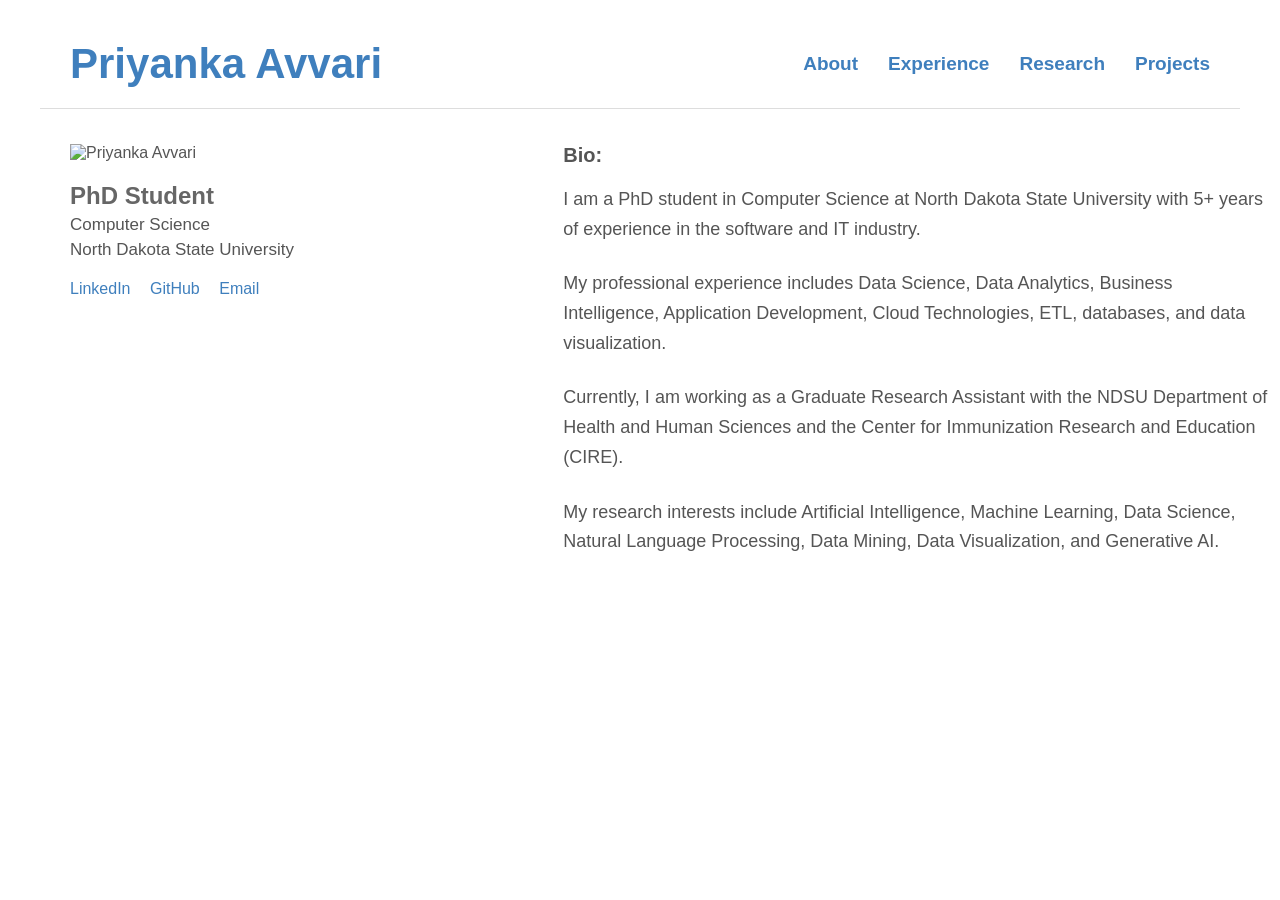
==== index.html @ 80c3de42 "Fix image source and class name in profile section" ====
<!DOCTYPE html>
<html lang="en">

<head>
    <meta charset="UTF-8">
    <meta name="viewport" content="width=device-width, initial-scale=1.0">

    <title>Priyanka Avvari</title>

    <link rel="stylesheet" href="style.css">
</head>

<body>

    <header>

        <div class="name">
            Priyanka Avvari
        </div>

        <nav>
            <a href="index.html">About</a>
            <a href="experience.html">Experience</a>
            <a href="research.html">Research</a>
            <a href="projects.html">Projects</a>
        </nav>

    </header>


    <main>

        <section class="profile">

            <img src="profile-picture.jpg"
     alt="Priyanka Avvari"
     class="profile-image">

            <h2>PhD Student</h2>

            <p>Computer Science</p>

            <p>North Dakota State University</p>

            <div class="links">
                <a href="#">LinkedIn</a>
                <a href="#">GitHub</a>
                <a href="mailto:priyanka.avvari@ndsu.edu">Email</a>
            </div>

        </section>


        <section class="bio">

            <h2>Bio:</h2>

            <p>
                I am a PhD student in Computer Science at North Dakota
                State University with 5+ years of experience in the
                software and IT industry.
            </p>

            <p>
                My professional experience includes Data Science,
                Data Analytics, Business Intelligence, Application
                Development, Cloud Technologies, ETL, databases,
                and data visualization.
            </p>

            <p>
                Currently, I am working as a Graduate Research Assistant
                with the NDSU Department of Health and Human Sciences
                and the Center for Immunization Research and Education
                (CIRE).
            </p>

            <p>
                My research interests include Artificial Intelligence,
                Machine Learning, Data Science, Natural Language
                Processing, Data Mining, Data Visualization, and
                Generative AI.
            </p>

        </section>

    </main>

</body>

</html>
---- style.css ----
* {
    box-sizing: border-box;
}

body {
    margin: 0;
    font-family: Arial, Helvetica, sans-serif;
    color: #555;
    background: white;
}

header {
    max-width: 1200px;
    margin: 40px auto 0;
    padding: 0 30px 20px;

    display: flex;
    justify-content: space-between;
    align-items: center;

    border-bottom: 1px solid #ddd;
}

.name {
    font-size: 42px;
    font-weight: bold;
    color: #3f7fbd;
}

nav {
    display: flex;
    gap: 30px;
}

nav a {
    color: #3f7fbd;
    text-decoration: none;
    font-size: 19px;
    font-weight: bold;
}

nav a:hover {
    color: #1f5d95;
}

main {
    max-width: 1200px;
    margin: 25px auto;
    padding: 0 30px;

    display: grid;
    grid-template-columns: 38% 62%;
    gap: 60px;
}

.profile {
    padding-top: 10px;
}

.profile-image {
    width: 100%;
    max-width: 400px;
    height: 340px;
    object-fit: cover;
}

.profile h2 {
    margin-bottom: 5px;
    color: #666;
}

.profile p {
    margin: 5px 0;
    font-size: 17px;
}

.links {
    margin-top: 20px;
}

.links a {
    margin-right: 15px;
    color: #3f7fbd;
    text-decoration: none;
}

.bio {
    padding-top: 10px;
}

.bio h2 {
    display: inline;
    font-size: 20px;
    color: #555;
}

.bio p {
    font-size: 18px;
    line-height: 1.65;
    margin-bottom: 25px;
}

@media (max-width: 800px) {

    header {
        flex-direction: column;
        align-items: flex-start;
        gap: 20px;
    }

    .name {
        font-size: 34px;
    }

    nav {
        flex-wrap: wrap;
        gap: 15px;
    }

    main {
        grid-template-columns: 1fr;
    }

}
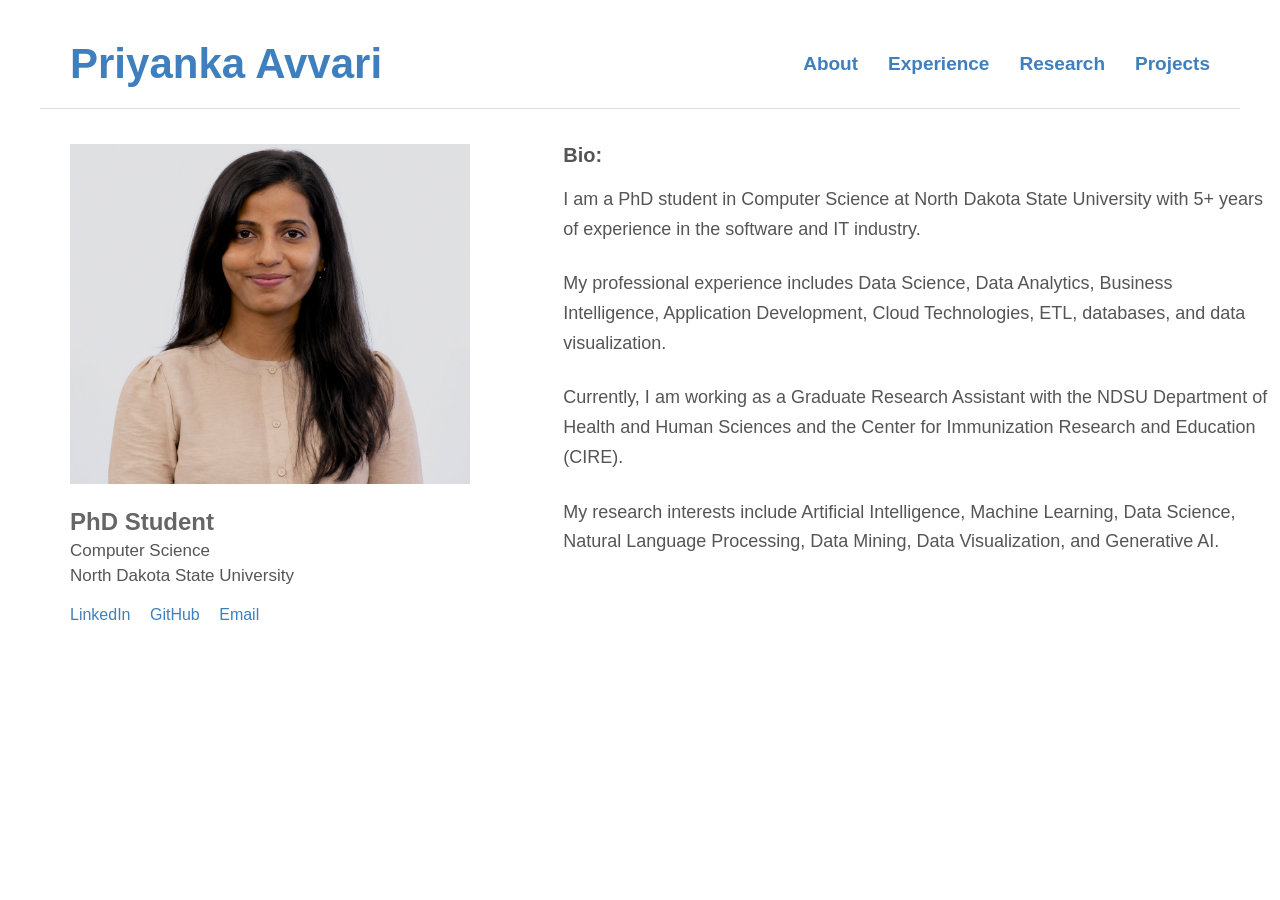
==== commit d496703c: "Fix image source path for profile picture" ====
--- a/index.html
+++ b/index.html
@@ -32,9 +32,9 @@
 
         <section class="profile">
 
-            <img src="profile-picture.jpg"
+            <img src="profile-picture.jpeg"
      alt="Priyanka Avvari"
-     class="profile-image">
+     class="profile-picture">
 
             <h2>PhD Student</h2>
 
--- a/style.css
+++ b/style.css
@@ -57,7 +57,7 @@
     padding-top: 10px;
 }
 
-.profile-image {
+.profile-picture {
     width: 100%;
     max-width: 400px;
     height: 340px;
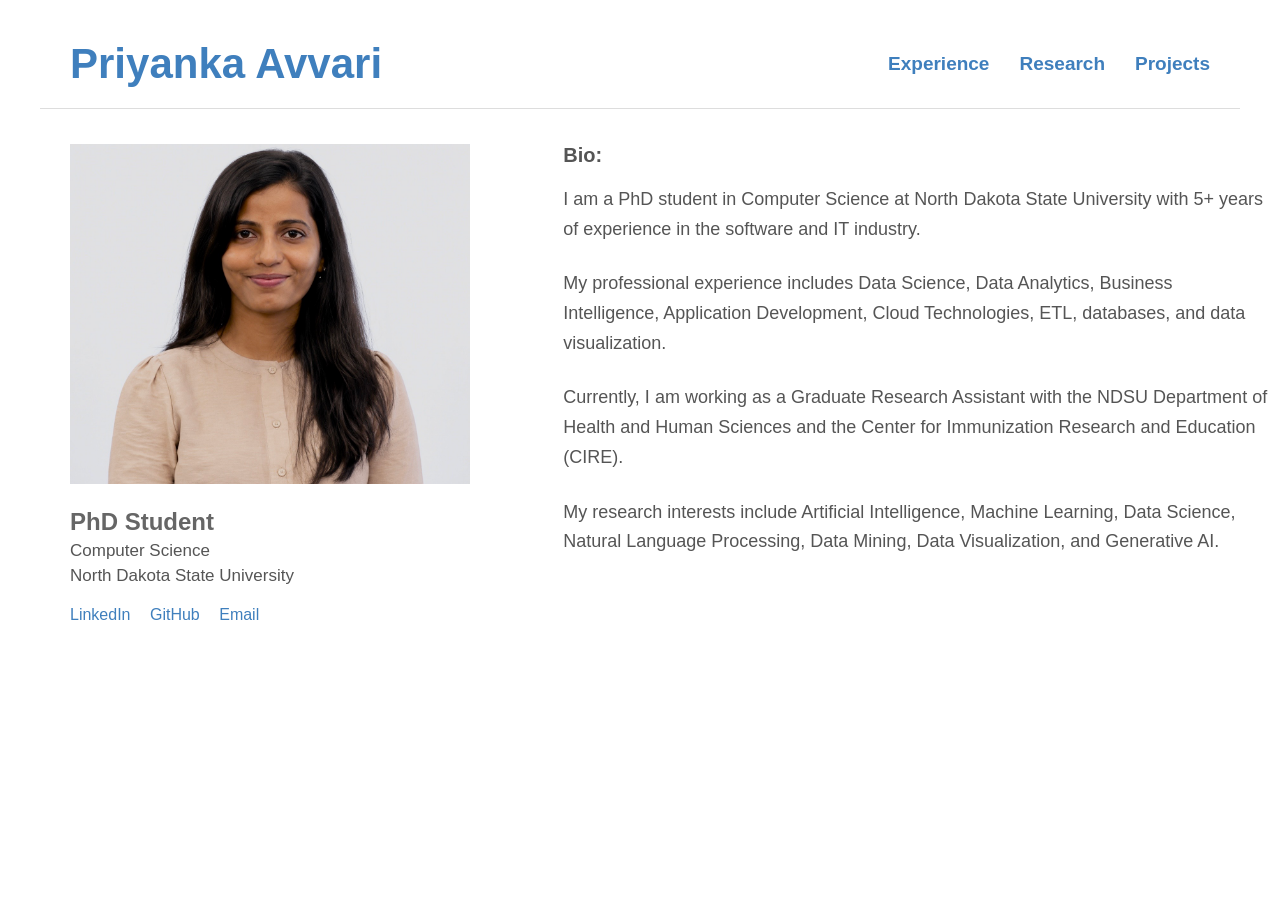
==== commit f22e77ae: "Comment out About link in navigation Commented out the About link in the navigation." ====
--- a/index.html
+++ b/index.html
@@ -19,7 +19,7 @@
         </div>
 
         <nav>
-            <a href="index.html">About</a>
+            <!--<a href="index.html">About</a>-->
             <a href="experience.html">Experience</a>
             <a href="research.html">Research</a>
             <a href="projects.html">Projects</a>
@@ -81,6 +81,7 @@
                 Processing, Data Mining, Data Visualization, and
                 Generative AI.
             </p>
+            
 
         </section>
 
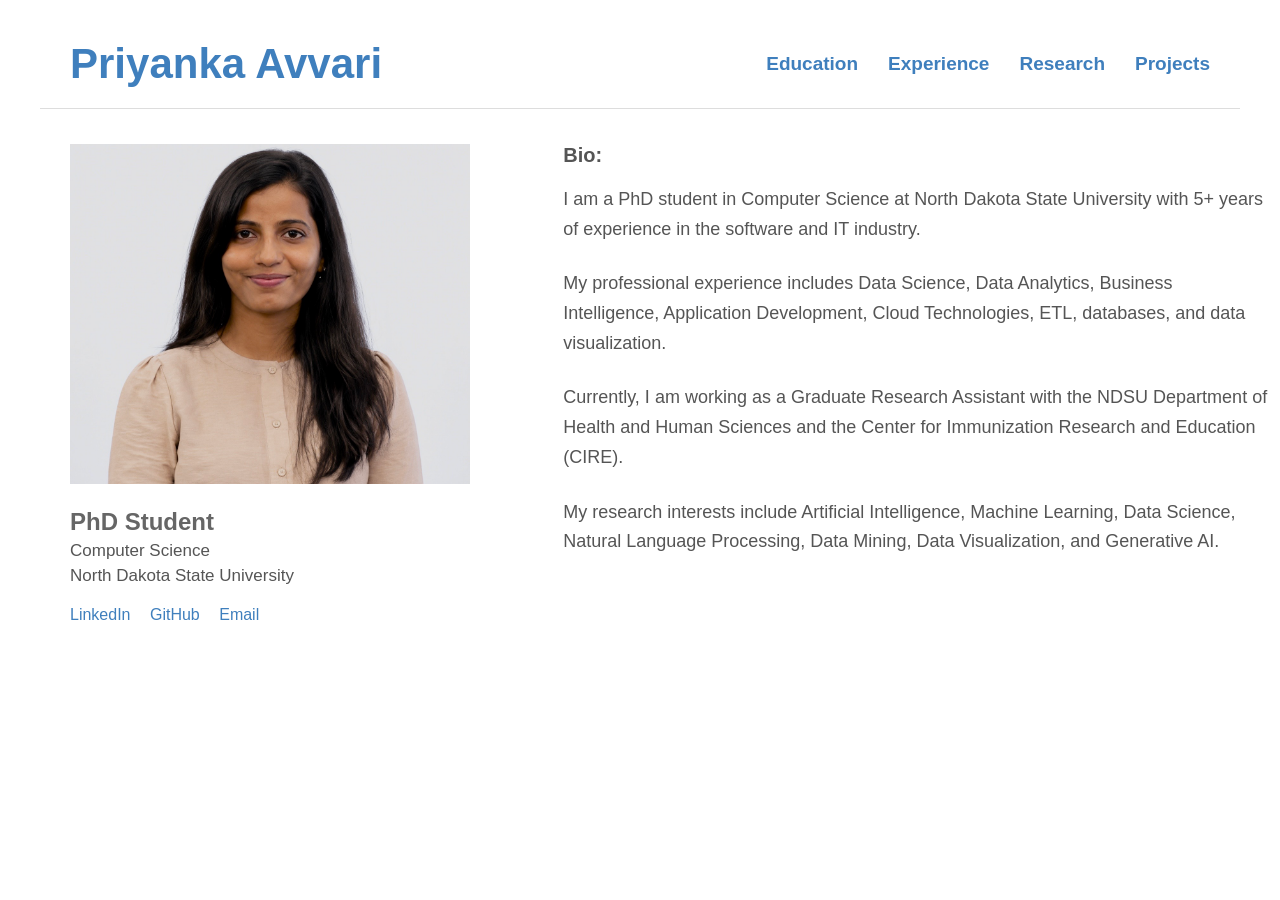
==== commit 6caf2a24: "Update navigation links and contact information" ====
--- a/index.html
+++ b/index.html
@@ -19,7 +19,7 @@
         </div>
 
         <nav>
-            <!--<a href="index.html">About</a>-->
+            <a href="index.html">Education</a>
             <a href="experience.html">Experience</a>
             <a href="research.html">Research</a>
             <a href="projects.html">Projects</a>
@@ -43,9 +43,9 @@
             <p>North Dakota State University</p>
 
             <div class="links">
-                <a href="#">LinkedIn</a>
-                <a href="#">GitHub</a>
-                <a href="mailto:priyanka.avvari@ndsu.edu">Email</a>
+                <a href="https://www.linkedin.com/in/priyankaavvari/"target="_blank">LinkedIn</a>
+                <a href="https://github.com/Priyankaavvari98"target="_blank">GitHub</a>
+                <a href="https://mail.google.com/mail/?view=cm&fs=1&to=priyanka.avvari@ndsu.edu"target="_blank">Email</a>
             </div>
 
         </section>
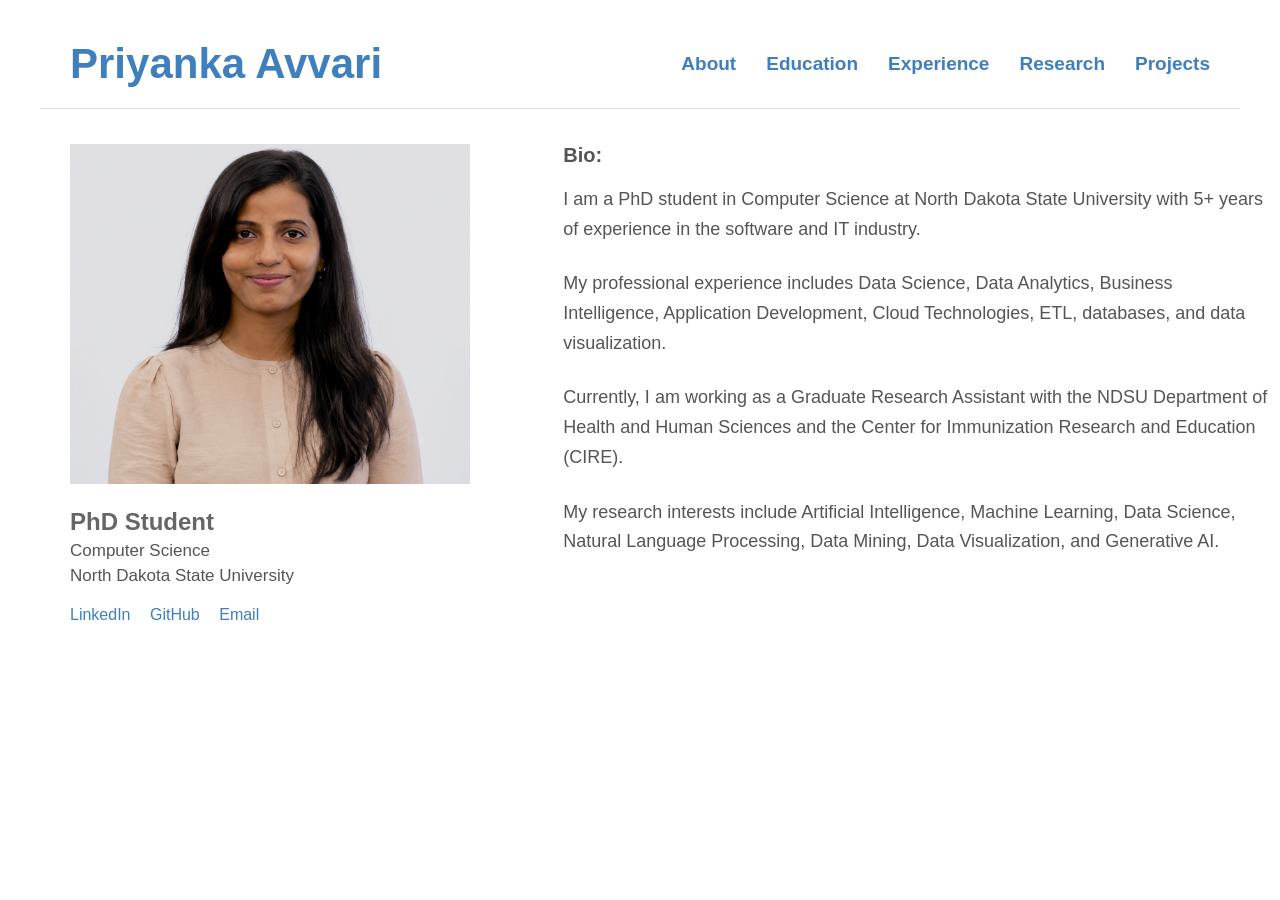
==== commit 651d7240: "Add About link to navigation in index.html" ====
--- a/index.html
+++ b/index.html
@@ -19,6 +19,7 @@
         </div>
 
         <nav>
+            <a href="index.html">About</a>
             <a href="index.html">Education</a>
             <a href="experience.html">Experience</a>
             <a href="research.html">Research</a>
